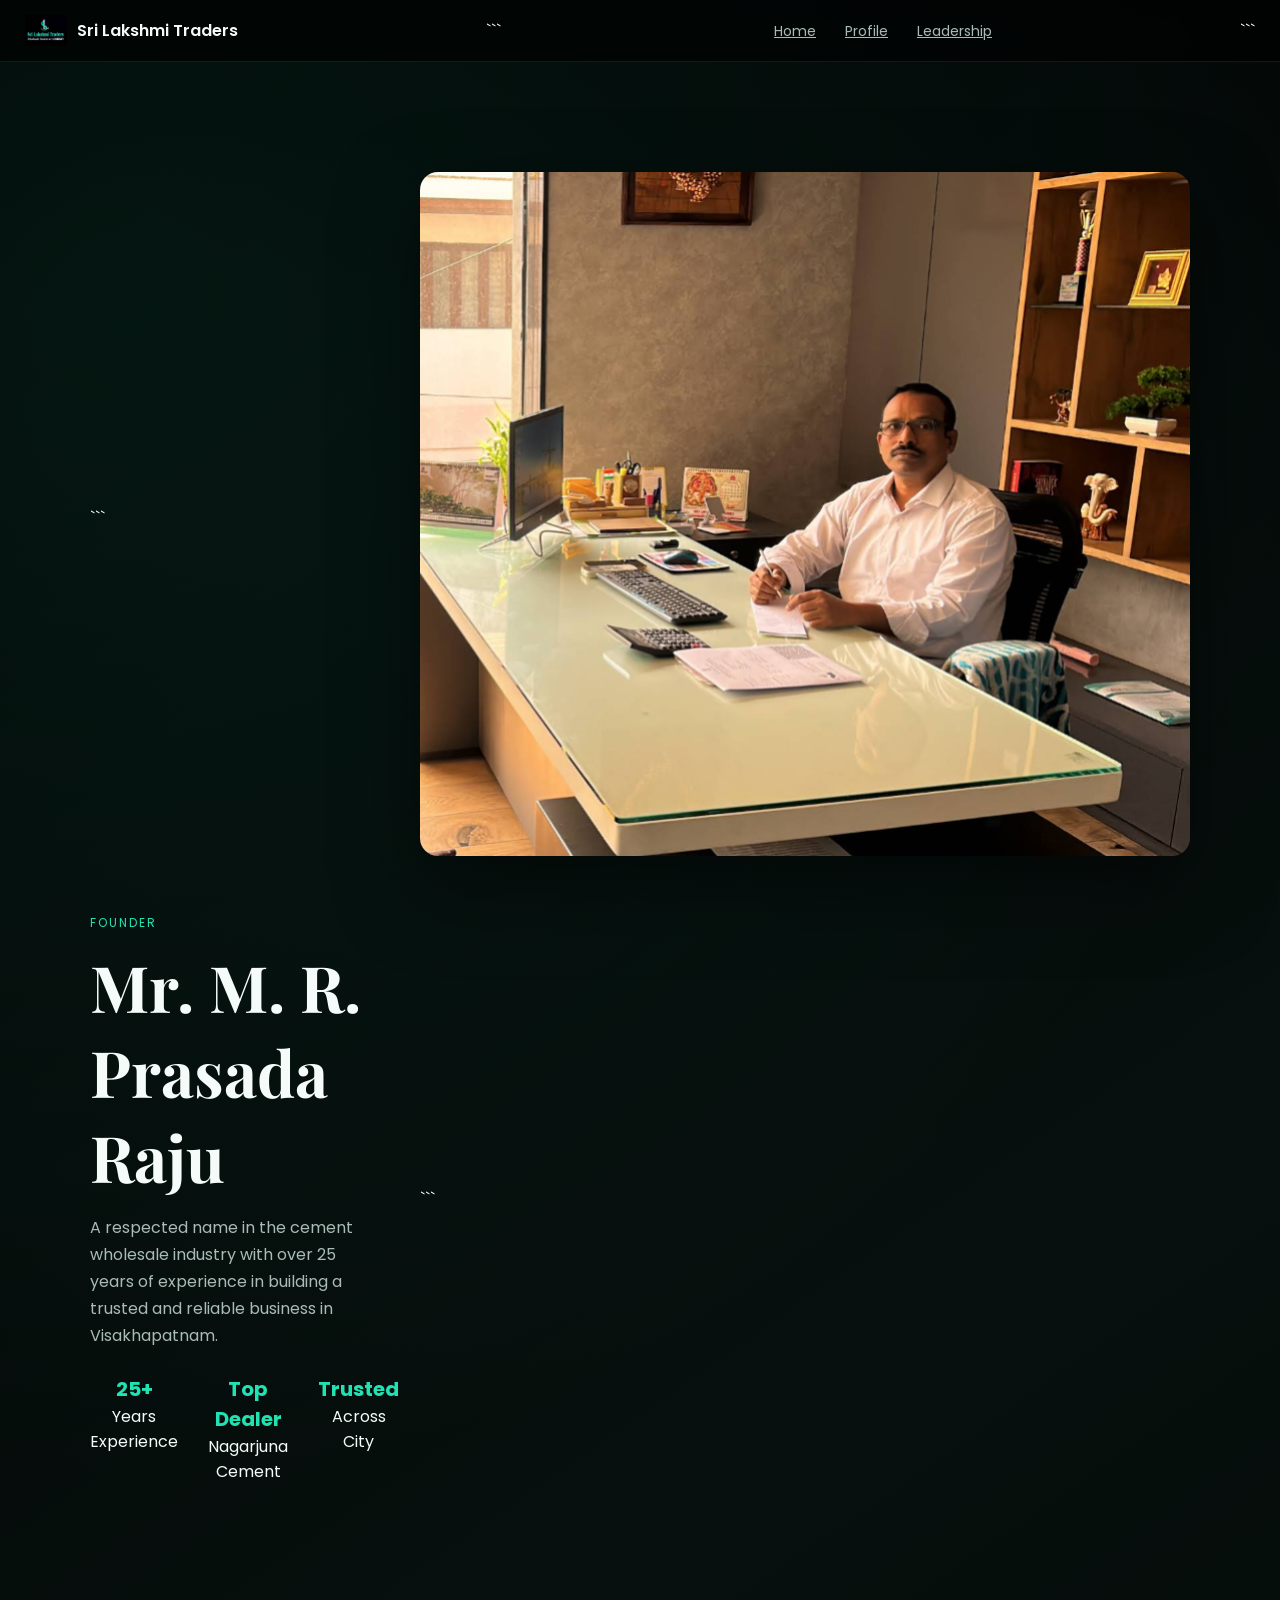
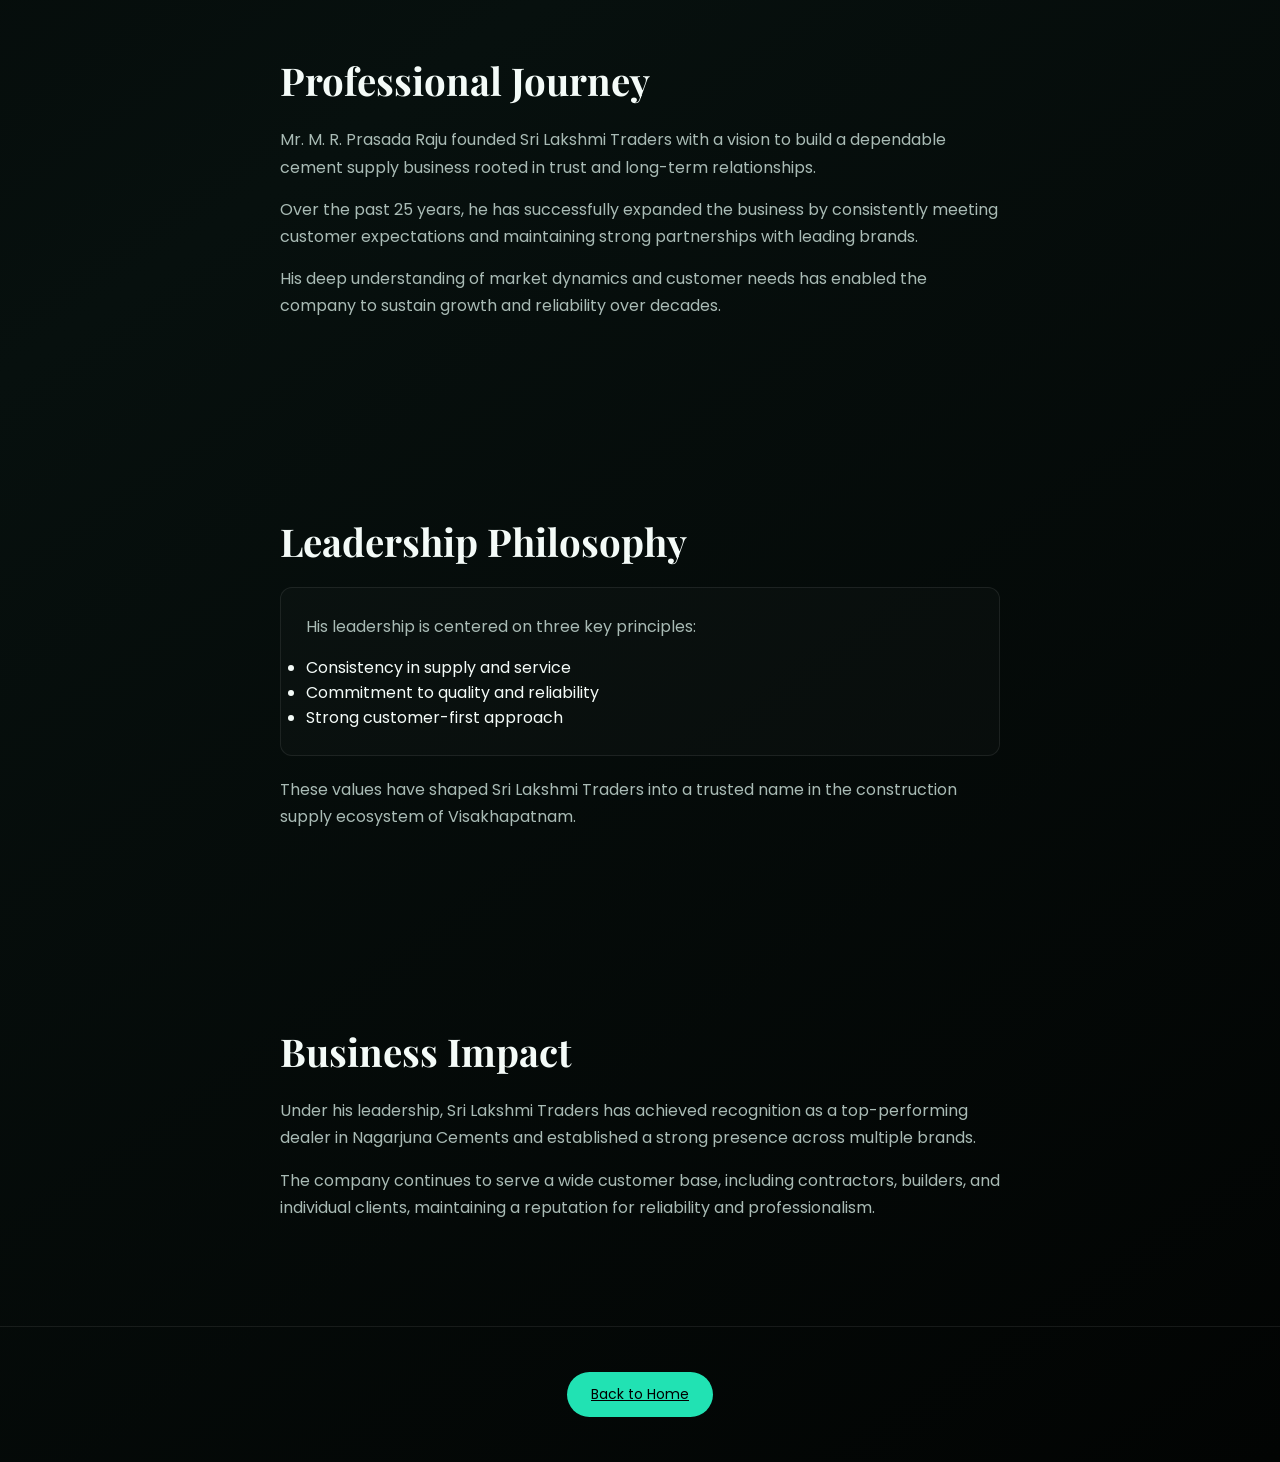
==== founder.html @ f526b052 "Final UI + Founder page" ====
<!DOCTYPE html>

<html lang="en">
<head>
<meta charset="UTF-8">
<meta name="viewport" content="width=device-width, initial-scale=1.0">
<title>Founder | Sri Lakshmi Traders</title>

<link rel="stylesheet" href="css/styles.css">
<link href="https://fonts.googleapis.com/css2?family=Playfair+Display:wght@600;700&family=Poppins:wght@300;400;500;600&display=swap" rel="stylesheet">
</head>

<body>

<header class="site-header">
  <nav class="navbar">
    <div class="brand">
      <img src="assets/logo.png">
      <span>Sri Lakshmi Traders</span>
    </div>

```
<div class="nav-links">
  <a href="index.html">Home</a>
  <a href="#profile">Profile</a>
  <a href="#leadership">Leadership</a>
</div>
```

  </nav>
</header>

<!-- HERO -->

<section class="founder-hero">
  <div class="container founder-grid">

```
<div class="founder-image-wrap">
  <img src="assets/founder.png">
</div>

<div>
  <p class="eyebrow">Founder</p>
  <h1>Mr. M. R. Prasada Raju</h1>

  <p class="desc">
    A respected name in the cement wholesale industry with over 25 years of
    experience in building a trusted and reliable business in Visakhapatnam.
  </p>

  <div class="highlight-row">
    <div><strong>25+</strong><span>Years Experience</span></div>
    <div><strong>Top Dealer</strong><span>Nagarjuna Cement</span></div>
    <div><strong>Trusted</strong><span>Across City</span></div>
  </div>
</div>
```

  </div>
</section>

<!-- PROFILE -->

<section id="profile" class="section">
<div class="container narrow">

<h2>Professional Journey</h2>

<p>
Mr. M. R. Prasada Raju founded Sri Lakshmi Traders with a vision to build a dependable
cement supply business rooted in trust and long-term relationships.
</p>

<p>
Over the past 25 years, he has successfully expanded the business by consistently
meeting customer expectations and maintaining strong partnerships with leading brands.
</p>

<p>
His deep understanding of market dynamics and customer needs has enabled the company
to sustain growth and reliability over decades.
</p>

</div>
</section>

<!-- LEADERSHIP -->

<section id="leadership" class="section">
<div class="container narrow">

<h2>Leadership Philosophy</h2>

<div class="card-block">
<p>
His leadership is centered on three key principles:
</p>

<ul>
<li>Consistency in supply and service</li>
<li>Commitment to quality and reliability</li>
<li>Strong customer-first approach</li>
</ul>
</div>

<p>
These values have shaped Sri Lakshmi Traders into a trusted name in the construction
supply ecosystem of Visakhapatnam.
</p>

</div>
</section>

<!-- IMPACT -->

<section class="section">
<div class="container narrow">

<h2>Business Impact</h2>

<p>
Under his leadership, Sri Lakshmi Traders has achieved recognition as a top-performing
dealer in Nagarjuna Cements and established a strong presence across multiple brands.
</p>

<p>
The company continues to serve a wide customer base, including contractors, builders,
and individual clients, maintaining a reputation for reliability and professionalism.
</p>

</div>
</section>

<footer>
<a href="index.html" class="btn primary">Back to Home</a>
</footer>

</body>
</html>
---- css/styles.css ----
:root {
--bg: #020403;
--text: #f4fbf8;
--muted: #a9bbb5;
--teal: #21e2b3;
--gold: #d8bc77;
--line: rgba(255,255,255,0.08);
--shadow: 0 30px 80px rgba(0,0,0,0.5);

--font-body: "Poppins", sans-serif;
--font-display: "Playfair Display", serif;
}

/* RESET */

* {
  margin: 0;
  padding: 0;
  box-sizing: border-box;
  }

html {
scroll-behavior: smooth;
}

body {
font-family: var(--font-body);
color: var(--text);
background:
radial-gradient(circle at 10% 10%, rgba(33,226,179,0.08), transparent 40%),
linear-gradient(145deg, #010202, #07100e, #020403);
}

/* CONTAINER */
.container {
width: min(1100px, 92%);
margin: auto;
}

.section {
padding: 90px 0;
}

/* TYPOGRAPHY */
h1, h2 {
font-family: var(--font-display);
}

h1 {
font-size: clamp(2.8rem, 5vw, 4rem);
margin-bottom: 15px;
}

h2 {
font-size: clamp(2rem, 3vw, 2.6rem);
margin-bottom: 20px;
}

p {
line-height: 1.7;
color: var(--muted);
margin-bottom: 15px;
}

.eyebrow {
font-size: 12px;
letter-spacing: 2px;
color: var(--teal);
text-transform: uppercase;
margin-bottom: 10px;
}

/* NAVBAR */
.site-header {
position: sticky;
top: 0;
background: rgba(0,0,0,0.6);
backdrop-filter: blur(8px);
border-bottom: 1px solid var(--line);
z-index: 100;
}

.navbar {
display: flex;
justify-content: space-between;
align-items: center;
padding: 15px 25px;
}

.brand {
display: flex;
align-items: center;
gap: 10px;
font-weight: 600;
}

.brand img {
width: 42px;
}

.nav-links a {
margin-left: 25px;
color: var(--muted);
font-size: 14px;
transition: 0.3s;
}

.nav-links a:hover {
color: var(--teal);
}

/* HERO */
.hero {
text-align: center;
padding: 130px 20px 100px;
}

.tagline {
color: var(--gold);
margin-bottom: 10px;
}

.desc {
max-width: 650px;
margin: auto;
}

.hero-buttons {
margin-top: 25px;
}

/* BUTTONS */
.btn {
display: inline-block;
padding: 12px 24px;
border-radius: 30px;
font-size: 14px;
transition: 0.3s;
margin: 5px;
}

.btn.primary {
background: var(--teal);
color: #000;
}

.btn.primary:hover {
transform: translateY(-2px);
}

.btn.outline {
border: 1px solid var(--line);
}

/* SERVICES */
.grid {
display: grid;
grid-template-columns: repeat(5, 1fr);
gap: 20px;
margin-top: 30px;
}

.card {
padding: 22px;
border-radius: 12px;
border: 1px solid var(--line);
background: rgba(255,255,255,0.02);
text-align: center;
transition: 0.3s;
}

.card:hover {
transform: translateY(-5px);
box-shadow: var(--shadow);
}

/* BRANDS */
.brand-list {
margin-top: 20px;
line-height: 1.9;
}

/* FOUNDER PAGE */
.founder-hero {
padding: 110px 20px 80px;
}

.founder-grid {
display: grid;
grid-template-columns: 280px 1fr;
gap: 50px;
align-items: center;
}

.founder-image-wrap img {
width: 100%;
border-radius: 18px;
box-shadow: var(--shadow);
}

.highlight-row {
display: flex;
gap: 30px;
margin-top: 25px;
}

.highlight-row div {
text-align: center;
}

.highlight-row strong {
display: block;
font-size: 20px;
color: var(--teal);
}

.narrow {
max-width: 720px;
}

.card-block {
border: 1px solid var(--line);
padding: 25px;
border-radius: 12px;
margin: 20px 0;
background: rgba(255,255,255,0.02);
}

/* FOOTER */
footer {
text-align: center;
padding: 40px 20px;
border-top: 1px solid var(--line);
color: var(--muted);
}

/* RESPONSIVE */
@media (max-width: 900px) {
.grid {
grid-template-columns: repeat(2, 1fr);
}

.founder-grid {
grid-template-columns: 1fr;
text-align: center;
}

.highlight-row {
justify-content: center;
flex-wrap: wrap;
}
}

@media (max-width: 600px) {
.grid {
grid-template-columns: 1fr;
}
}
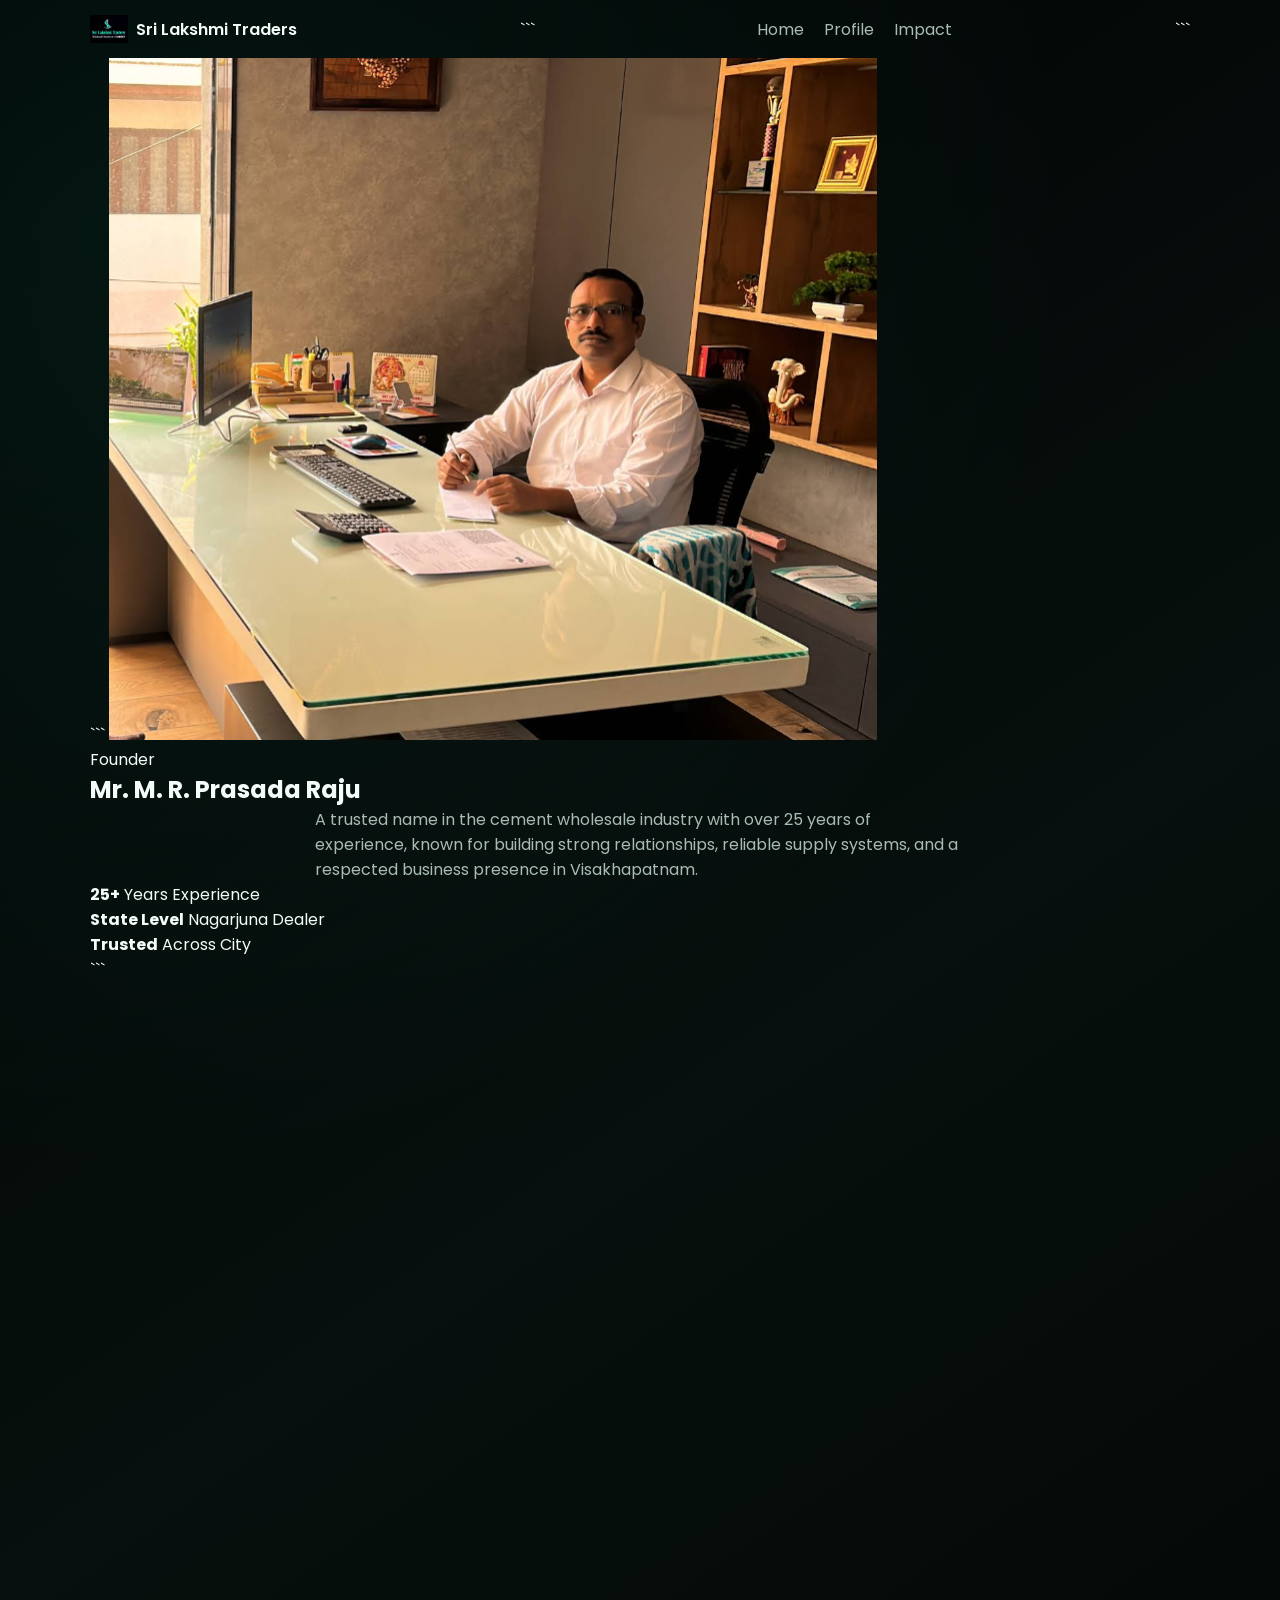
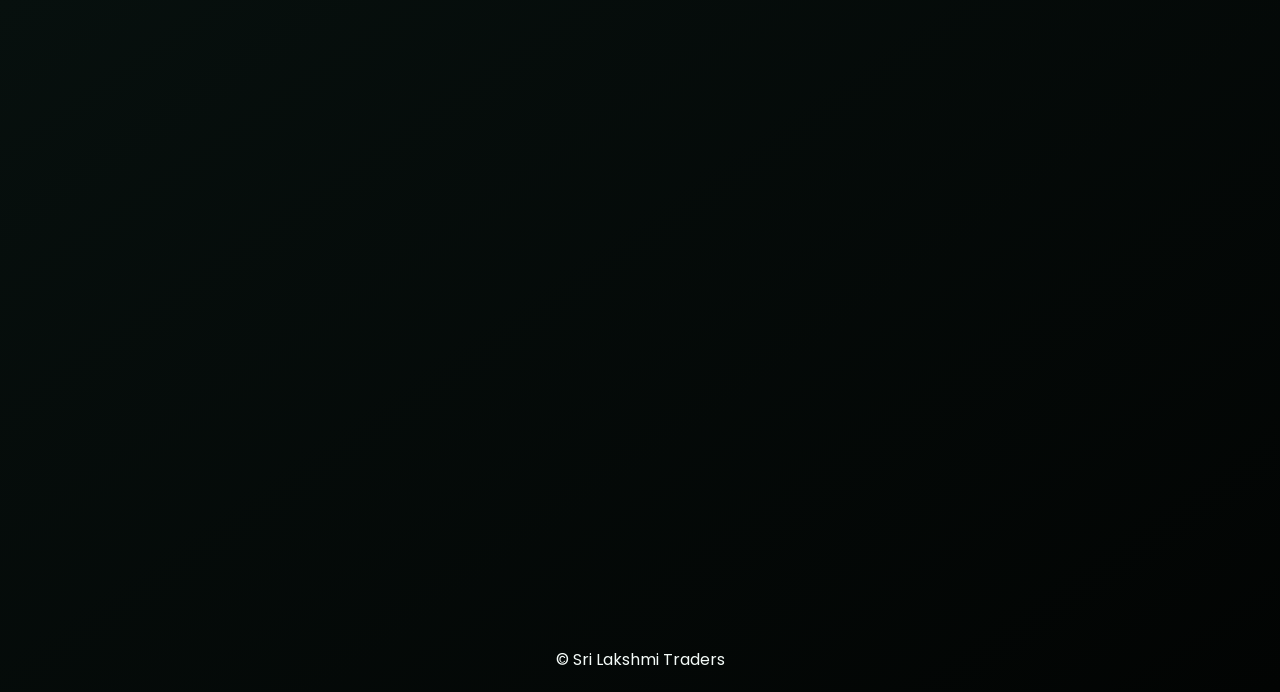
==== commit 6b1d9e3c: "Final deploy version with mobile menu" ====
--- a/founder.html
+++ b/founder.html
@@ -13,7 +13,7 @@
 <body>
 
 <header class="site-header">
-  <nav class="navbar">
+  <nav class="navbar container">
     <div class="brand">
       <img src="assets/logo.png">
       <span>Sri Lakshmi Traders</span>
@@ -23,7 +23,7 @@
 <div class="nav-links">
   <a href="index.html">Home</a>
   <a href="#profile">Profile</a>
-  <a href="#leadership">Leadership</a>
+  <a href="#impact">Impact</a>
 </div>
 ```
 
@@ -33,26 +33,33 @@
 <!-- HERO -->
 
 <section class="founder-hero">
-  <div class="container founder-grid">
+  <div class="container founder-center">
 
 ```
-<div class="founder-image-wrap">
-  <img src="assets/founder.png">
-</div>
+<img src="assets/founder.png" class="founder-img">
 
-<div>
-  <p class="eyebrow">Founder</p>
-  <h1>Mr. M. R. Prasada Raju</h1>
+<p class="eyebrow">Founder</p>
+<h1>Mr. M. R. Prasada Raju</h1>
 
-  <p class="desc">
-    A respected name in the cement wholesale industry with over 25 years of
-    experience in building a trusted and reliable business in Visakhapatnam.
-  </p>
+<p class="desc">
+  A trusted name in the cement wholesale industry with over 25 years of experience,
+  known for building strong relationships, reliable supply systems, and a respected business presence in Visakhapatnam.
+</p>
 
-  <div class="highlight-row">
-    <div><strong>25+</strong><span>Years Experience</span></div>
-    <div><strong>Top Dealer</strong><span>Nagarjuna Cement</span></div>
-    <div><strong>Trusted</strong><span>Across City</span></div>
+<div class="highlight-row">
+  <div>
+    <strong>25+</strong>
+    <span>Years Experience</span>
+  </div>
+
+  <div>
+    <strong>State Level</strong>
+    <span>Nagarjuna Dealer</span>
+  </div>
+
+  <div>
+    <strong>Trusted</strong>
+    <span>Across City</span>
   </div>
 </div>
 ```
@@ -63,77 +70,96 @@
 <!-- PROFILE -->
 
 <section id="profile" class="section">
-<div class="container narrow">
+  <div class="container narrow">
 
+```
 <h2>Professional Journey</h2>
 
 <p>
-Mr. M. R. Prasada Raju founded Sri Lakshmi Traders with a vision to build a dependable
-cement supply business rooted in trust and long-term relationships.
+  Mr. M. R. Prasada Raju founded Sri Lakshmi Traders with a clear vision — to build a dependable and
+  trustworthy cement supply business that prioritizes long-term relationships over short-term gains.
 </p>
 
 <p>
-Over the past 25 years, he has successfully expanded the business by consistently
-meeting customer expectations and maintaining strong partnerships with leading brands.
+  Over the past two decades, he has successfully grown the company by maintaining consistency in supply,
+  ensuring customer satisfaction, and adapting to changing market demands.
 </p>
 
 <p>
-His deep understanding of market dynamics and customer needs has enabled the company
-to sustain growth and reliability over decades.
+  His deep understanding of the cement market and commitment to ethical business practices have been key
+  to the company’s sustained growth and reputation.
 </p>
+```
 
-</div>
+  </div>
 </section>
 
 <!-- LEADERSHIP -->
 
-<section id="leadership" class="section">
-<div class="container narrow">
+<section class="section">
+  <div class="container narrow">
 
-<h2>Leadership Philosophy</h2>
+```
+<h2>Leadership Approach</h2>
 
 <div class="card-block">
-<p>
-His leadership is centered on three key principles:
-</p>
-
-<ul>
-<li>Consistency in supply and service</li>
-<li>Commitment to quality and reliability</li>
-<li>Strong customer-first approach</li>
-</ul>
+  <ul>
+    <li>Consistency in supply and service</li>
+    <li>Focus on long-term customer relationships</li>
+    <li>Commitment to quality and timely delivery</li>
+    <li>Strong partnerships with leading brands</li>
+  </ul>
 </div>
 
 <p>
-These values have shaped Sri Lakshmi Traders into a trusted name in the construction
-supply ecosystem of Visakhapatnam.
+  These principles have shaped Sri Lakshmi Traders into a reliable and respected supplier in the
+  construction ecosystem of Visakhapatnam.
 </p>
+```
 
-</div>
+  </div>
 </section>
 
 <!-- IMPACT -->
 
-<section class="section">
-<div class="container narrow">
+<section id="impact" class="section">
+  <div class="container narrow">
 
+```
 <h2>Business Impact</h2>
 
 <p>
-Under his leadership, Sri Lakshmi Traders has achieved recognition as a top-performing
-dealer in Nagarjuna Cements and established a strong presence across multiple brands.
+  Under his leadership, Sri Lakshmi Traders has achieved recognition as a top-performing dealer in
+  Nagarjuna Cements at the state level and has built a strong presence across multiple cement brands.
 </p>
 
 <p>
-The company continues to serve a wide customer base, including contractors, builders,
-and individual clients, maintaining a reputation for reliability and professionalism.
+  The company continues to serve a wide customer base including contractors, builders, and individual
+  customers, maintaining a reputation for reliability, consistency, and professionalism.
+</p>
+```
+
+  </div>
+</section>
+
+<!-- CTA -->
+
+<section class="section center">
+  <div class="container">
+
+```
+<p class="enquiry">
+  For any purchase enquiries, kindly contact us — we ensure prompt response and competitive pricing.
 </p>
 
-</div>
+<a href="index.html" class="btn primary">Back to Home</a>
+```
+
+  </div>
 </section>
 
 <footer>
-<a href="index.html" class="btn primary">Back to Home</a>
+© Sri Lakshmi Traders
 </footer>
 
 </body>
--- a/css/styles.css
+++ b/css/styles.css
@@ -1,258 +1,351 @@
 :root {
---bg: #020403;
---text: #f4fbf8;
---muted: #a9bbb5;
---teal: #21e2b3;
---gold: #d8bc77;
---line: rgba(255,255,255,0.08);
---shadow: 0 30px 80px rgba(0,0,0,0.5);
-
---font-body: "Poppins", sans-serif;
---font-display: "Playfair Display", serif;
+--bg:#020403;
+--text:#f4fbf8;
+--muted:#a9bbb5;
+--teal:#21e2b3;
+--gold:#d8bc77;
+--line:rgba(255,255,255,0.08);
 }
 
 /* RESET */
-
-* {
-  margin: 0;
-  padding: 0;
-  box-sizing: border-box;
-  }
-
-html {
-scroll-behavior: smooth;
-}
-
-body {
-font-family: var(--font-body);
-color: var(--text);
+*{
+margin:0;
+padding:0;
+box-sizing:border-box;
+}
+
+body{
+font-family:Poppins, sans-serif;
 background:
 radial-gradient(circle at 10% 10%, rgba(33,226,179,0.08), transparent 40%),
-linear-gradient(145deg, #010202, #07100e, #020403);
+linear-gradient(145deg,#010202,#07100e,#020403);
+color:var(--text);
 }
 
 /* CONTAINER */
-.container {
-width: min(1100px, 92%);
-margin: auto;
-}
-
-.section {
-padding: 90px 0;
-}
-
-/* TYPOGRAPHY */
-h1, h2 {
-font-family: var(--font-display);
-}
-
-h1 {
-font-size: clamp(2.8rem, 5vw, 4rem);
-margin-bottom: 15px;
-}
-
-h2 {
-font-size: clamp(2rem, 3vw, 2.6rem);
-margin-bottom: 20px;
-}
-
-p {
-line-height: 1.7;
-color: var(--muted);
-margin-bottom: 15px;
-}
-
-.eyebrow {
-font-size: 12px;
-letter-spacing: 2px;
-color: var(--teal);
-text-transform: uppercase;
-margin-bottom: 10px;
+.container{
+width:90%;
+max-width:1100px;
+margin:auto;
 }
 
 /* NAVBAR */
-.site-header {
-position: sticky;
-top: 0;
-background: rgba(0,0,0,0.6);
-backdrop-filter: blur(8px);
-border-bottom: 1px solid var(--line);
-z-index: 100;
-}
-
-.navbar {
-display: flex;
-justify-content: space-between;
-align-items: center;
-padding: 15px 25px;
-}
-
-.brand {
-display: flex;
-align-items: center;
-gap: 10px;
-font-weight: 600;
-}
-
-.brand img {
-width: 42px;
-}
-
-.nav-links a {
-margin-left: 25px;
-color: var(--muted);
-font-size: 14px;
-transition: 0.3s;
-}
-
-.nav-links a:hover {
-color: var(--teal);
+.navbar{
+display:flex;
+justify-content:space-between;
+align-items:center;
+padding:15px 0;
+position:relative;
+}
+
+.brand{
+display:flex;
+align-items:center;
+gap:8px;
+font-weight:600;
+}
+
+.brand img{
+width:38px;
+}
+
+/* MOBILE MENU BUTTON */
+.menu-toggle{
+font-size:24px;
+cursor:pointer;
+display:block;
+}
+
+/* NAV LINKS (MOBILE DEFAULT) */
+.nav-links{
+position:absolute;
+top:60px;
+right:0;
+width:100%;
+background:#000;
+display:none;
+flex-direction:column;
+text-align:center;
+border-top:1px solid var(--line);
+}
+
+.nav-links a{
+padding:15px;
+display:block;
+border-bottom:1px solid var(--line);
+color:var(--muted);
+text-decoration:none;
+}
+
+/* ACTIVE MENU */
+.nav-links.active{
+display:flex;
 }
 
 /* HERO */
-.hero {
-text-align: center;
-padding: 130px 20px 100px;
-}
-
-.tagline {
-color: var(--gold);
-margin-bottom: 10px;
-}
-
-.desc {
-max-width: 650px;
-margin: auto;
-}
-
-.hero-buttons {
-margin-top: 25px;
+.hero{
+text-align:center;
+padding:90px 10px;
+}
+
+.hero h1{
+font-size:30px;
+}
+
+.tagline{
+color:var(--gold);
+margin:10px 0;
+}
+
+.desc{
+color:var(--muted);
+max-width:650px;
+margin:auto;
+}
+
+.hero-buttons{
+margin-top:20px;
+display:flex;
+flex-direction:column;
+gap:10px;
 }
 
 /* BUTTONS */
-.btn {
-display: inline-block;
-padding: 12px 24px;
-border-radius: 30px;
-font-size: 14px;
-transition: 0.3s;
-margin: 5px;
-}
-
-.btn.primary {
-background: var(--teal);
-color: #000;
-}
-
-.btn.primary:hover {
-transform: translateY(-2px);
-}
-
-.btn.outline {
-border: 1px solid var(--line);
-}
-
-/* SERVICES */
-.grid {
-display: grid;
-grid-template-columns: repeat(5, 1fr);
-gap: 20px;
-margin-top: 30px;
-}
-
-.card {
-padding: 22px;
-border-radius: 12px;
-border: 1px solid var(--line);
-background: rgba(255,255,255,0.02);
-text-align: center;
-transition: 0.3s;
-}
-
-.card:hover {
-transform: translateY(-5px);
-box-shadow: var(--shadow);
+.btn{
+padding:12px 20px;
+border-radius:30px;
+text-align:center;
+transition:all 0.25s ease;
+}
+
+.primary{
+background:var(--teal);
+color:#000;
+}
+
+.primary:hover{
+transform:translateY(-2px);
+box-shadow:0 10px 25px rgba(33,226,179,0.3);
+}
+
+.secondary{
+border:1px solid var(--line);
+}
+
+.secondary:hover{
+background:rgba(255,255,255,0.05);
+}
+
+/* SECTION */
+.section{
+padding:60px 0;
+opacity:0;
+transform:translateY(30px);
+transition:0.6s ease;
+}
+
+.show{
+opacity:1;
+transform:translateY(0);
+}
+
+h2{
+font-size:24px;
+margin-bottom:15px;
+}
+
+.section-desc{
+color:var(--muted);
+margin-bottom:15px;
+}
+
+/* GRID */
+.grid{
+display:grid;
+grid-template-columns:1fr;
+gap:12px;
+}
+
+.card{
+padding:15px;
+border:1px solid var(--line);
+border-radius:10px;
+text-align:center;
+transition:0.3s;
+}
+
+.card:hover{
+transform:translateY(-4px);
+box-shadow:0 10px 25px rgba(0,0,0,0.3);
 }
 
 /* BRANDS */
-.brand-list {
-margin-top: 20px;
-line-height: 1.9;
-}
-
-/* FOUNDER PAGE */
-.founder-hero {
-padding: 110px 20px 80px;
-}
-
-.founder-grid {
-display: grid;
-grid-template-columns: 280px 1fr;
-gap: 50px;
-align-items: center;
-}
-
-.founder-image-wrap img {
-width: 100%;
-border-radius: 18px;
-box-shadow: var(--shadow);
-}
-
-.highlight-row {
-display: flex;
-gap: 30px;
-margin-top: 25px;
-}
-
-.highlight-row div {
-text-align: center;
-}
-
-.highlight-row strong {
-display: block;
-font-size: 20px;
-color: var(--teal);
-}
-
-.narrow {
-max-width: 720px;
-}
-
-.card-block {
-border: 1px solid var(--line);
-padding: 25px;
-border-radius: 12px;
-margin: 20px 0;
-background: rgba(255,255,255,0.02);
+.sub-heading{
+margin-top:25px;
+margin-bottom:10px;
+color:var(--gold);
+}
+
+.brand-grid{
+display:grid;
+grid-template-columns:1fr 1fr;
+gap:12px;
+}
+
+.brand-grid img{
+width:100%;
+height:55px;
+object-fit:contain;
+background:#fff;
+padding:8px;
+border-radius:8px;
+transition:0.3s;
+}
+
+.brand-grid img:hover{
+transform:translateY(-3px);
+box-shadow:0 10px 20px rgba(0,0,0,0.3);
+}
+
+/* TESTIMONIALS */
+.testimonial-grid{
+display:grid;
+grid-template-columns:1fr;
+gap:15px;
+margin-top:20px;
+}
+
+.testimonial-card{
+border:1px solid var(--line);
+padding:20px;
+border-radius:10px;
+background:rgba(255,255,255,0.02);
+transition:0.3s;
+}
+
+.testimonial-card:hover{
+transform:translateY(-4px);
+box-shadow:0 10px 25px rgba(0,0,0,0.3);
+}
+
+.testimonial-card span{
+display:block;
+margin-top:10px;
+font-size:12px;
+color:var(--muted);
+}
+
+/* CONTACT */
+.center{
+text-align:center;
+}
+
+.enquiry{
+margin-top:15px;
+color:var(--muted);
+}
+
+/* WHATSAPP FLOAT */
+.whatsapp-float{
+position:fixed;
+bottom:90px;
+right:20px;
+background:#25D366;
+color:white;
+font-size:22px;
+padding:14px;
+border-radius:50%;
+box-shadow:0 10px 25px rgba(0,0,0,0.4);
+z-index:1000;
+}
+
+/* STICKY BAR */
+.sticky-bar{
+position:fixed;
+bottom:0;
+width:100%;
+display:flex;
+background:rgba(0,0,0,0.9);
+border-top:1px solid var(--line);
+backdrop-filter:blur(6px);
+}
+
+.sticky-bar a{
+flex:1;
+text-align:center;
+padding:12px;
+font-size:14px;
+color:white;
+text-decoration:none;
 }
 
 /* FOOTER */
-footer {
-text-align: center;
-padding: 40px 20px;
-border-top: 1px solid var(--line);
-color: var(--muted);
-}
-
-/* RESPONSIVE */
-@media (max-width: 900px) {
-.grid {
-grid-template-columns: repeat(2, 1fr);
-}
-
-.founder-grid {
-grid-template-columns: 1fr;
-text-align: center;
-}
-
-.highlight-row {
-justify-content: center;
-flex-wrap: wrap;
-}
-}
-
-@media (max-width: 600px) {
-.grid {
-grid-template-columns: 1fr;
-}
-}
+footer{
+text-align:center;
+padding:20px;
+}
+
+/* TABLET */
+@media(min-width:768px){
+
+.menu-toggle{
+display:none;
+}
+
+.nav-links{
+position:static;
+display:flex !important;
+flex-direction:row;
+background:none;
+width:auto;
+border:none;
+gap:20px;
+}
+
+.nav-links a{
+border:none;
+padding:0;
+}
+
+.hero h1{
+font-size:42px;
+}
+
+.hero-buttons{
+flex-direction:row;
+justify-content:center;
+}
+
+.grid{
+grid-template-columns:repeat(3,1fr);
+}
+
+.brand-grid{
+grid-template-columns:repeat(4,1fr);
+}
+
+.testimonial-grid{
+grid-template-columns:repeat(3,1fr);
+}
+
+.sticky-bar{
+display:none;
+}
+}
+
+/* DESKTOP */
+@media(min-width:1024px){
+
+.hero{
+padding:120px 0;
+}
+
+.hero h1{
+font-size:52px;
+}
+
+.desc{
+font-size:16px;
+}
+
+}
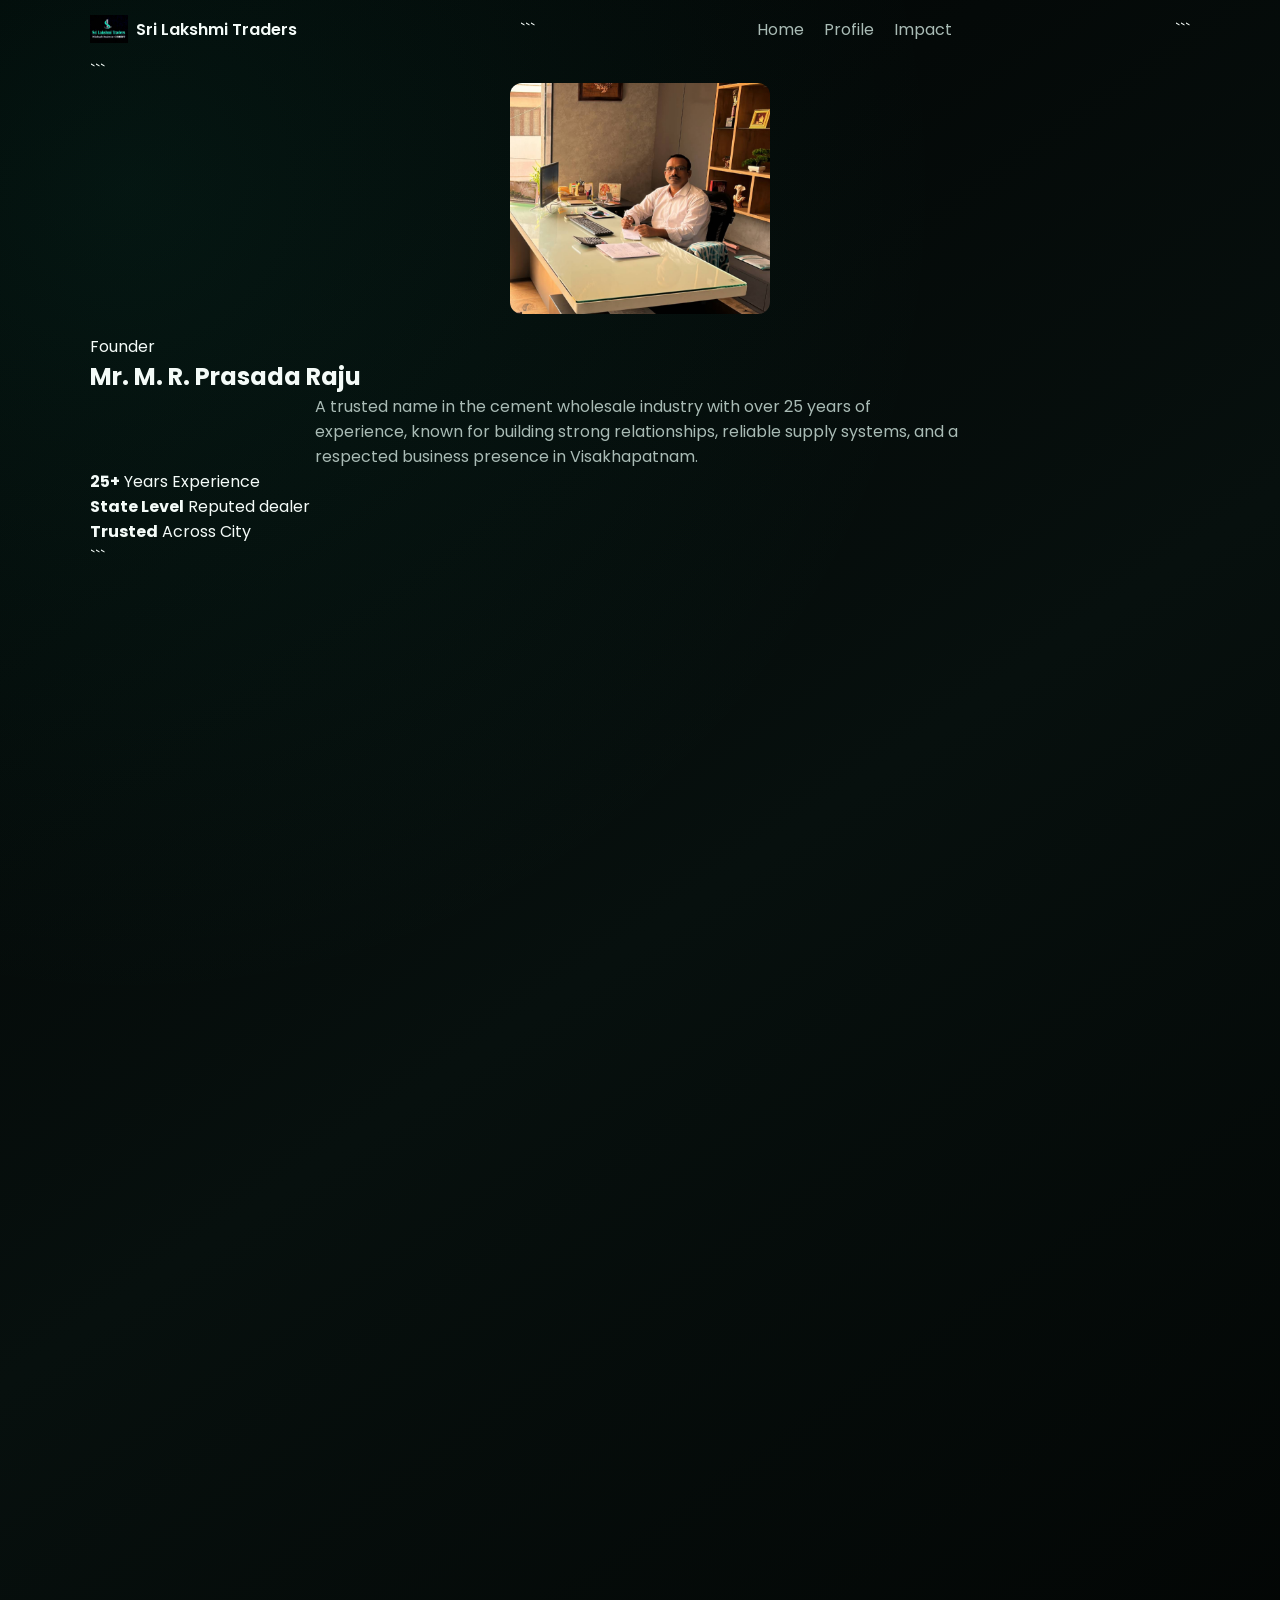
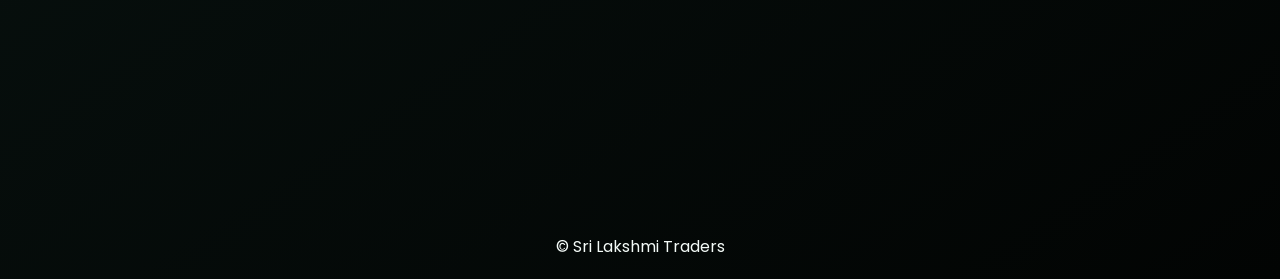
==== commit acc9f7dc: "Final UI polished version" ====
--- a/founder.html
+++ b/founder.html
@@ -54,7 +54,7 @@
 
   <div>
     <strong>State Level</strong>
-    <span>Nagarjuna Dealer</span>
+    <spa>Reputed dealer</span>
   </div>
 
   <div>
--- a/css/styles.css
+++ b/css/styles.css
@@ -49,14 +49,13 @@
 width:38px;
 }
 
-/* MOBILE MENU BUTTON */
+/* MOBILE MENU */
 .menu-toggle{
 font-size:24px;
 cursor:pointer;
 display:block;
 }
 
-/* NAV LINKS (MOBILE DEFAULT) */
 .nav-links{
 position:absolute;
 top:60px;
@@ -77,7 +76,6 @@
 text-decoration:none;
 }
 
-/* ACTIVE MENU */
 .nav-links.active{
 display:flex;
 }
@@ -110,12 +108,13 @@
 gap:10px;
 }
 
-/* BUTTONS */
+/* BUTTON */
 .btn{
 padding:12px 20px;
 border-radius:30px;
 text-align:center;
 transition:all 0.25s ease;
+margin-top:15px;
 }
 
 .primary{
@@ -179,32 +178,28 @@
 box-shadow:0 10px 25px rgba(0,0,0,0.3);
 }
 
-/* BRANDS */
-.sub-heading{
-margin-top:25px;
-margin-bottom:10px;
-color:var(--gold);
-}
-
+/* BRAND BUBBLE UI */
 .brand-grid{
 display:grid;
-grid-template-columns:1fr 1fr;
+grid-template-columns:repeat(2,1fr);
 gap:12px;
-}
-
-.brand-grid img{
-width:100%;
-height:55px;
-object-fit:contain;
-background:#fff;
-padding:8px;
-border-radius:8px;
+margin-top:20px;
+}
+
+.brand-card{
+padding:14px;
+border-radius:30px;
+text-align:center;
+font-weight:500;
+background:rgba(255,255,255,0.03);
+border:1px solid var(--line);
 transition:0.3s;
 }
 
-.brand-grid img:hover{
-transform:translateY(-3px);
-box-shadow:0 10px 20px rgba(0,0,0,0.3);
+.brand-card:hover{
+background:var(--teal);
+color:#000;
+transform:translateY(-2px);
 }
 
 /* TESTIMONIALS */
@@ -233,6 +228,15 @@
 margin-top:10px;
 font-size:12px;
 color:var(--muted);
+}
+
+/* FOUNDER IMAGE FIX */
+.founder-img{
+width:100%;
+max-width:260px;
+margin:0 auto 20px;
+display:block;
+border-radius:12px;
 }
 
 /* CONTACT */
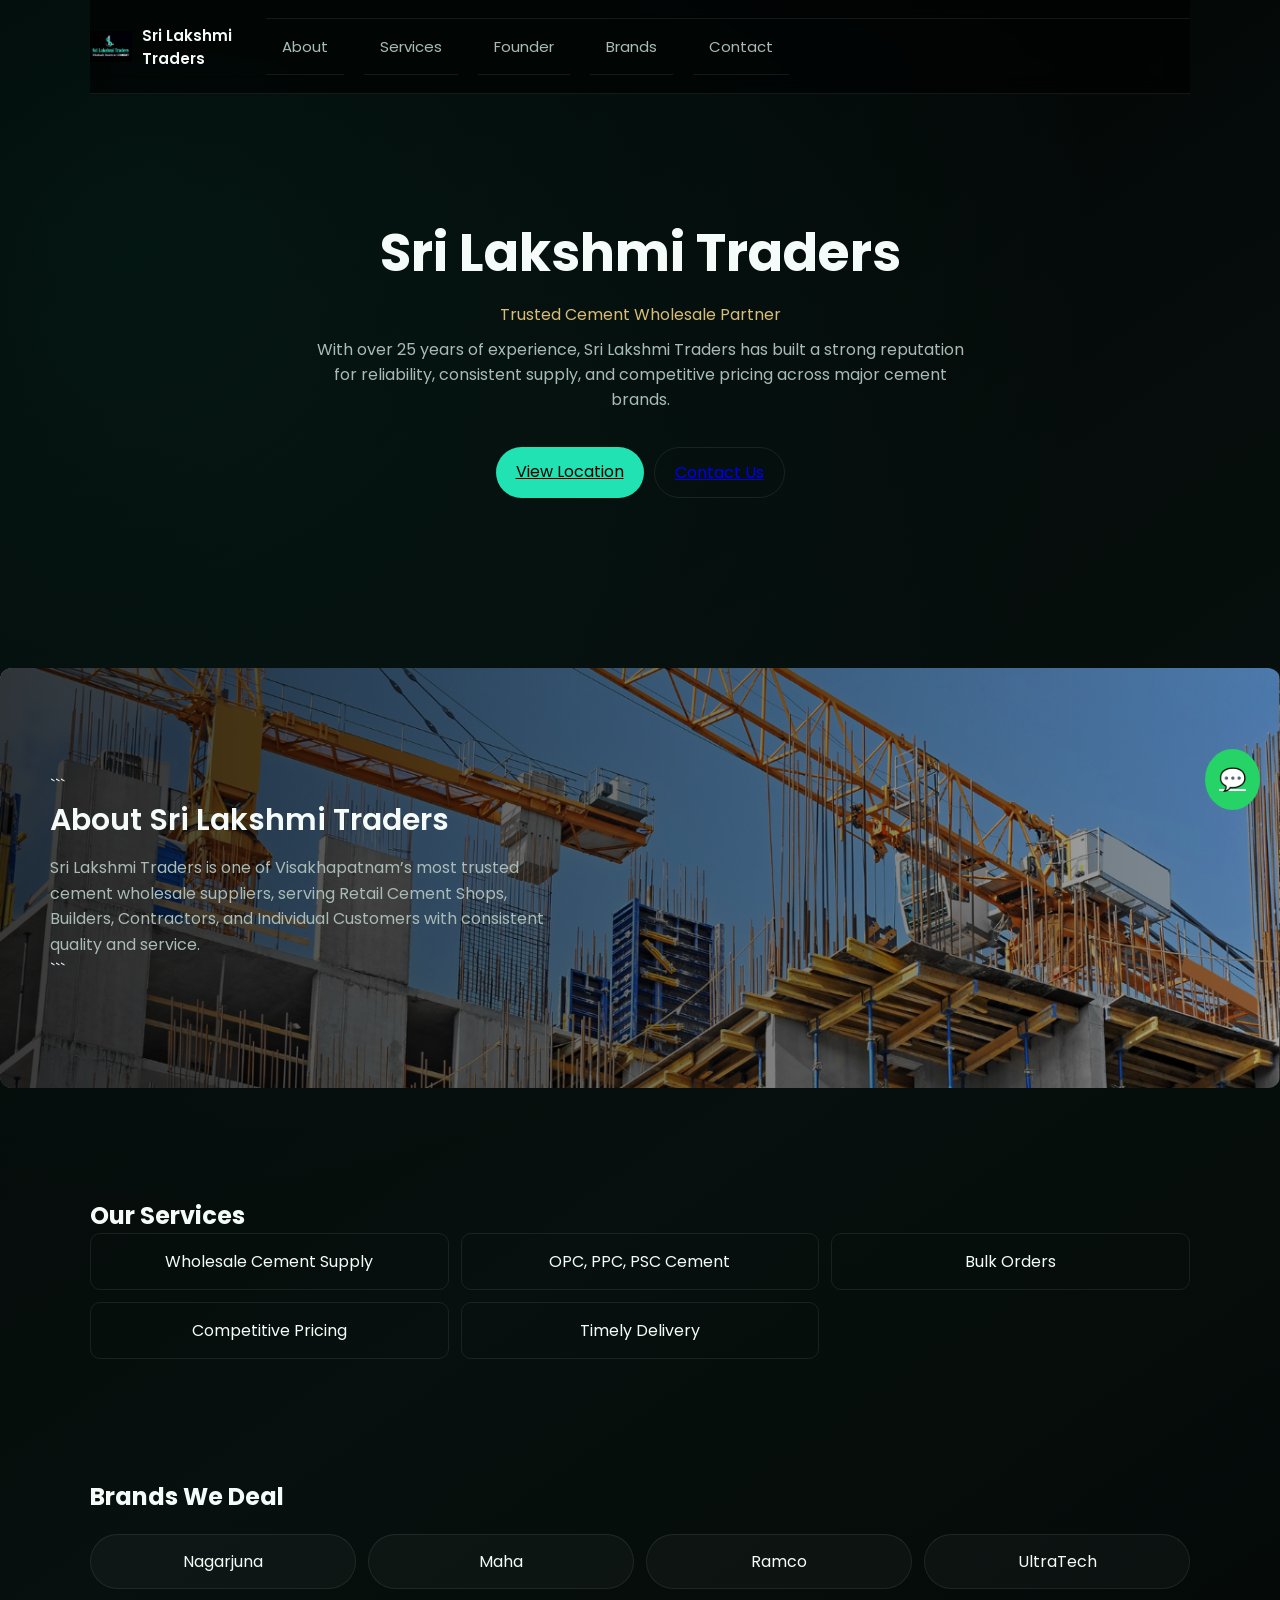
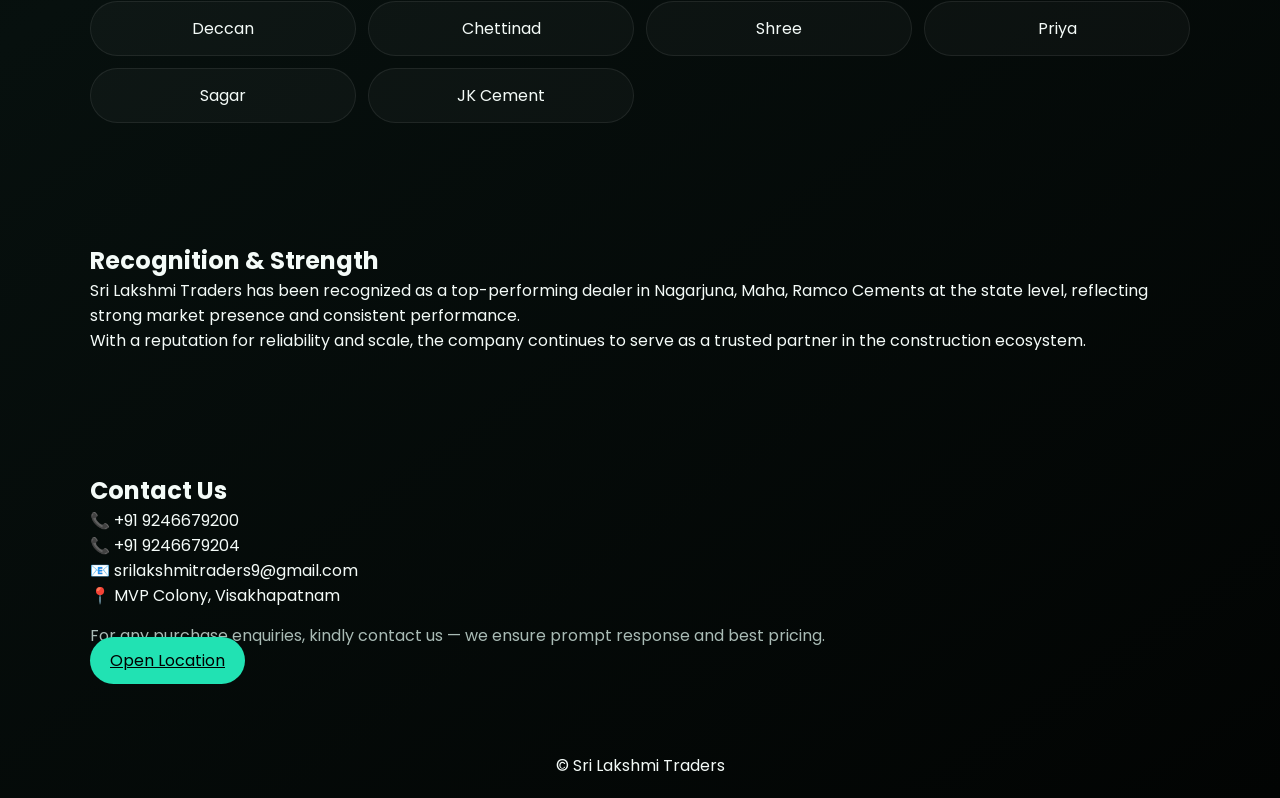
==== commit 07243c16: "Final brightness + UI tuning" ====
--- a/founder.html
+++ b/founder.html
@@ -2,165 +2,193 @@
 
 <html lang="en">
 <head>
-<meta charset="UTF-8">
-<meta name="viewport" content="width=device-width, initial-scale=1.0">
-<title>Founder | Sri Lakshmi Traders</title>
+<meta charset="UTF-8" />
+<meta name="viewport" content="width=device-width, initial-scale=1.0"/>
+<title>Sri Lakshmi Traders | Cement Wholesale Supplier</title>
 
-<link rel="stylesheet" href="css/styles.css">
-<link href="https://fonts.googleapis.com/css2?family=Playfair+Display:wght@600;700&family=Poppins:wght@300;400;500;600&display=swap" rel="stylesheet">
+<meta name="description" content="Sri Lakshmi Traders is a trusted cement wholesale supplier with 25+ years of experience." />
+
+<link rel="icon" href="assets/logo.png"/>
+<link rel="stylesheet" href="css/styles.css"/>
+<link href="https://fonts.googleapis.com/css2?family=Playfair+Display:wght@600;700&family=Poppins:wght@300;400;500;600&display=swap" rel="stylesheet"/>
 </head>
 
 <body>
 
 <header class="site-header">
   <nav class="navbar container">
-    <div class="brand">
-      <img src="assets/logo.png">
-      <span>Sri Lakshmi Traders</span>
-    </div>
 
-```
-<div class="nav-links">
-  <a href="index.html">Home</a>
-  <a href="#profile">Profile</a>
-  <a href="#impact">Impact</a>
+<div class="brand">
+  <img src="assets/logo.png" alt="Logo">
+  <span>Sri Lakshmi Traders</span>
 </div>
-```
+
+<div class="menu-toggle" id="menuToggle">☰</div>
+
+<div class="nav-links" id="navLinks">
+  <a href="#about">About</a>
+  <a href="#services">Services</a>
+  <a href="founder.html">Founder</a>
+  <a href="#brands">Brands</a>
+  <a href="#contact">Contact</a>
+</div>
 
   </nav>
 </header>
 
 <!-- HERO -->
 
-<section class="founder-hero">
-  <div class="container founder-center">
+<section class="hero">
+<div class="container hero-center">
+
+<h1>Sri Lakshmi Traders</h1>
+<p class="tagline">Trusted Cement Wholesale Partner</p>
+
+<p class="desc">
+With over 25 years of experience, Sri Lakshmi Traders has built a strong reputation
+for reliability, consistent supply, and competitive pricing across major cement brands.
+</p>
+
+<div class="hero-buttons">
+<a class="btn primary" href="https://maps.app.goo.gl/z89gEEzpDmvaVqsG7" target="_blank">View Location</a>
+<a class="btn secondary" href="#contact">Contact Us</a>
+</div>
+
+</div>
+</section>
+
+<!-- ✅ MAIN ABOUT SECTION (WITH IMAGE) -->
+
+<section id="about" class="construction-showcase">
+
+  <img src="assets/construction.png" alt="Construction Site">
+
+  <div class="overlay"></div>
+
+  <div class="construction-content">
 
 ```
-<img src="assets/founder.png" class="founder-img">
-
-<p class="eyebrow">Founder</p>
-<h1>Mr. M. R. Prasada Raju</h1>
-
-<p class="desc">
-  A trusted name in the cement wholesale industry with over 25 years of experience,
-  known for building strong relationships, reliable supply systems, and a respected business presence in Visakhapatnam.
-</p>
-
-<div class="highlight-row">
-  <div>
-    <strong>25+</strong>
-    <span>Years Experience</span>
-  </div>
-
-  <div>
-    <strong>State Level</strong>
-    <spa>Reputed dealer</span>
-  </div>
-
-  <div>
-    <strong>Trusted</strong>
-    <span>Across City</span>
-  </div>
-</div>
-```
-
-  </div>
-</section>
-
-<!-- PROFILE -->
-
-<section id="profile" class="section">
-  <div class="container narrow">
-
-```
-<h2>Professional Journey</h2>
+<h2>About Sri Lakshmi Traders</h2>
 
 <p>
-  Mr. M. R. Prasada Raju founded Sri Lakshmi Traders with a clear vision — to build a dependable and
-  trustworthy cement supply business that prioritizes long-term relationships over short-term gains.
-</p>
-
-<p>
-  Over the past two decades, he has successfully grown the company by maintaining consistency in supply,
-  ensuring customer satisfaction, and adapting to changing market demands.
-</p>
-
-<p>
-  His deep understanding of the cement market and commitment to ethical business practices have been key
-  to the company’s sustained growth and reputation.
+  Sri Lakshmi Traders is one of Visakhapatnam’s most trusted cement wholesale suppliers,
+  serving Retail Cement Shops, Builders, Contractors, and Individual Customers with
+  consistent quality and service.
 </p>
 ```
 
   </div>
+
 </section>
 
-<!-- LEADERSHIP -->
+<!-- SERVICES -->
+
+<section id="services" class="section">
+<div class="container">
+
+<h2>Our Services</h2>
+
+<div class="grid">
+<div class="card">Wholesale Cement Supply</div>
+<div class="card">OPC, PPC, PSC Cement</div>
+<div class="card">Bulk Orders</div>
+<div class="card">Competitive Pricing</div>
+<div class="card">Timely Delivery</div>
+</div>
+
+</div>
+</section>
+
+<!-- BRANDS -->
+
+<section id="brands" class="section">
+<div class="container">
+
+<h2>Brands We Deal</h2>
+
+<div class="brand-grid">
+<div class="brand-card">Nagarjuna</div>
+<div class="brand-card">Maha</div>
+<div class="brand-card">Ramco</div>
+<div class="brand-card">UltraTech</div>
+<div class="brand-card">Deccan</div>
+<div class="brand-card">Chettinad</div>
+<div class="brand-card">Shree</div>
+<div class="brand-card">Priya</div>
+<div class="brand-card">Sagar</div>
+<div class="brand-card">JK Cement</div>
+</div>
+
+</div>
+</section>
+
+<!-- RECOGNITION -->
 
 <section class="section">
-  <div class="container narrow">
+<div class="container">
 
-```
-<h2>Leadership Approach</h2>
-
-<div class="card-block">
-  <ul>
-    <li>Consistency in supply and service</li>
-    <li>Focus on long-term customer relationships</li>
-    <li>Commitment to quality and timely delivery</li>
-    <li>Strong partnerships with leading brands</li>
-  </ul>
-</div>
+<h2>Recognition & Strength</h2>
 
 <p>
-  These principles have shaped Sri Lakshmi Traders into a reliable and respected supplier in the
-  construction ecosystem of Visakhapatnam.
-</p>
-```
-
-  </div>
-</section>
-
-<!-- IMPACT -->
-
-<section id="impact" class="section">
-  <div class="container narrow">
-
-```
-<h2>Business Impact</h2>
-
-<p>
-  Under his leadership, Sri Lakshmi Traders has achieved recognition as a top-performing dealer in
-  Nagarjuna Cements at the state level and has built a strong presence across multiple cement brands.
+Sri Lakshmi Traders has been recognized as a top-performing dealer in Nagarjuna, Maha, Ramco Cements
+at the state level, reflecting strong market presence and consistent performance.
 </p>
 
 <p>
-  The company continues to serve a wide customer base including contractors, builders, and individual
-  customers, maintaining a reputation for reliability, consistency, and professionalism.
+With a reputation for reliability and scale, the company continues to serve as a trusted
+partner in the construction ecosystem.
 </p>
-```
 
-  </div>
+</div>
 </section>
 
-<!-- CTA -->
+<!-- CONTACT -->
 
-<section class="section center">
-  <div class="container">
+<section id="contact" class="section">
+<div class="container">
 
-```
+<h2>Contact Us</h2>
+
+<p>📞 +91 9246679200</p>
+<p>📞 +91 9246679204</p>
+<p>📧 srilakshmitraders9@gmail.com</p>
+<p>📍 MVP Colony, Visakhapatnam</p>
+
 <p class="enquiry">
-  For any purchase enquiries, kindly contact us — we ensure prompt response and competitive pricing.
+For any purchase enquiries, kindly contact us — we ensure prompt response and best pricing.
 </p>
 
-<a href="index.html" class="btn primary">Back to Home</a>
-```
+<a class="btn primary" href="https://maps.app.goo.gl/z89gEEzpDmvaVqsG7" target="_blank">
+Open Location
+</a>
 
-  </div>
+</div>
 </section>
 
 <footer>
 © Sri Lakshmi Traders
 </footer>
 
+<!-- FLOAT -->
+
+<a href="https://wa.me/916304266319?text=Hello%20Sri%20Lakshmi%20Traders"
+class="whatsapp-float" target="_blank">💬</a>
+
+<!-- STICKY -->
+
+<div class="sticky-bar">
+<a href="tel:+919246679204">Call</a>
+<a href="https://wa.me/916304266319" target="_blank">Chat</a>
+<a href="https://maps.app.goo.gl/z89gEEzpDmvaVqsG7" target="_blank">Location</a>
+</div>
+
+<script>
+const toggle = document.getElementById("menuToggle");
+const nav = document.getElementById("navLinks");
+toggle.addEventListener("click", () => {
+  nav.classList.toggle("active");
+});
+</script>
+
 </body>
 </html>
--- a/css/styles.css
+++ b/css/styles.css
@@ -34,31 +34,38 @@
 display:flex;
 justify-content:space-between;
 align-items:center;
-padding:15px 0;
-position:relative;
+padding:18px 0;
+position:sticky;
+top:0;
+z-index:1000;
+background:rgba(0,0,0,0.6);
+backdrop-filter:blur(10px);
+border-bottom:1px solid var(--line);
 }
 
 .brand{
 display:flex;
 align-items:center;
-gap:8px;
+gap:10px;
 font-weight:600;
+font-size:15px;
 }
 
 .brand img{
-width:38px;
+width:42px;
 }
 
 /* MOBILE MENU */
 .menu-toggle{
-font-size:24px;
+font-size:28px;
 cursor:pointer;
 display:block;
+padding:5px 10px;
 }
 
 .nav-links{
 position:absolute;
-top:60px;
+top:70px;
 right:0;
 width:100%;
 background:#000;
@@ -69,11 +76,12 @@
 }
 
 .nav-links a{
-padding:15px;
+padding:16px;
 display:block;
 border-bottom:1px solid var(--line);
 color:var(--muted);
 text-decoration:none;
+font-size:15px;
 }
 
 .nav-links.active{
@@ -122,40 +130,13 @@
 color:#000;
 }
 
-.primary:hover{
-transform:translateY(-2px);
-box-shadow:0 10px 25px rgba(33,226,179,0.3);
-}
-
 .secondary{
 border:1px solid var(--line);
-}
-
-.secondary:hover{
-background:rgba(255,255,255,0.05);
 }
 
 /* SECTION */
 .section{
 padding:60px 0;
-opacity:0;
-transform:translateY(30px);
-transition:0.6s ease;
-}
-
-.show{
-opacity:1;
-transform:translateY(0);
-}
-
-h2{
-font-size:24px;
-margin-bottom:15px;
-}
-
-.section-desc{
-color:var(--muted);
-margin-bottom:15px;
 }
 
 /* GRID */
@@ -170,12 +151,6 @@
 border:1px solid var(--line);
 border-radius:10px;
 text-align:center;
-transition:0.3s;
-}
-
-.card:hover{
-transform:translateY(-4px);
-box-shadow:0 10px 25px rgba(0,0,0,0.3);
 }
 
 /* BRAND BUBBLE UI */
@@ -190,47 +165,11 @@
 padding:14px;
 border-radius:30px;
 text-align:center;
-font-weight:500;
 background:rgba(255,255,255,0.03);
 border:1px solid var(--line);
-transition:0.3s;
-}
-
-.brand-card:hover{
-background:var(--teal);
-color:#000;
-transform:translateY(-2px);
-}
-
-/* TESTIMONIALS */
-.testimonial-grid{
-display:grid;
-grid-template-columns:1fr;
-gap:15px;
-margin-top:20px;
-}
-
-.testimonial-card{
-border:1px solid var(--line);
-padding:20px;
-border-radius:10px;
-background:rgba(255,255,255,0.02);
-transition:0.3s;
-}
-
-.testimonial-card:hover{
-transform:translateY(-4px);
-box-shadow:0 10px 25px rgba(0,0,0,0.3);
-}
-
-.testimonial-card span{
-display:block;
-margin-top:10px;
-font-size:12px;
-color:var(--muted);
-}
-
-/* FOUNDER IMAGE FIX */
+}
+
+/* FOUNDER IMAGE */
 .founder-img{
 width:100%;
 max-width:260px;
@@ -240,16 +179,12 @@
 }
 
 /* CONTACT */
-.center{
-text-align:center;
-}
-
 .enquiry{
 margin-top:15px;
 color:var(--muted);
 }
 
-/* WHATSAPP FLOAT */
+/* FLOAT */
 .whatsapp-float{
 position:fixed;
 bottom:90px;
@@ -259,34 +194,77 @@
 font-size:22px;
 padding:14px;
 border-radius:50%;
-box-shadow:0 10px 25px rgba(0,0,0,0.4);
-z-index:1000;
-}
-
-/* STICKY BAR */
+}
+
+/* STICKY */
 .sticky-bar{
 position:fixed;
 bottom:0;
 width:100%;
 display:flex;
-background:rgba(0,0,0,0.9);
-border-top:1px solid var(--line);
-backdrop-filter:blur(6px);
+background:#000;
 }
 
 .sticky-bar a{
 flex:1;
 text-align:center;
 padding:12px;
-font-size:14px;
 color:white;
-text-decoration:none;
 }
 
 /* FOOTER */
 footer{
 text-align:center;
 padding:20px;
+}
+
+/* ============================= */
+/* CONSTRUCTION SHOWCASE SECTION */
+/* ============================= */
+
+.construction-showcase{
+position:relative;
+height:420px;
+margin:50px 0;
+overflow:hidden;
+border-radius:12px;
+}
+
+.construction-showcase img{
+width:100%;
+height:100%;
+object-fit:cover;
+filter:brightness(0.75); /* 🔥 brightened */
+}
+
+.overlay{
+position:absolute;
+inset:0;
+background:linear-gradient(
+90deg,
+rgba(0,0,0,0.7),   /* reduced darkness */
+rgba(0,0,0,0.4),
+rgba(0,0,0,0.1)
+);
+}
+
+.construction-content{
+position:absolute;
+top:50%;
+left:50px;
+transform:translateY(-50%);
+max-width:500px;
+}
+
+.construction-content h2{
+font-size:30px;
+font-weight:600;
+margin-bottom:12px;
+}
+
+.construction-content p{
+color:var(--muted);
+line-height:1.6;
 }
 
 /* TABLET */
@@ -301,14 +279,7 @@
 display:flex !important;
 flex-direction:row;
 background:none;
-width:auto;
-border:none;
 gap:20px;
-}
-
-.nav-links a{
-border:none;
-padding:0;
 }
 
 .hero h1{
@@ -328,10 +299,6 @@
 grid-template-columns:repeat(4,1fr);
 }
 
-.testimonial-grid{
-grid-template-columns:repeat(3,1fr);
-}
-
 .sticky-bar{
 display:none;
 }
@@ -347,9 +314,4 @@
 .hero h1{
 font-size:52px;
 }
-
-.desc{
-font-size:16px;
-}
-
-}
+}
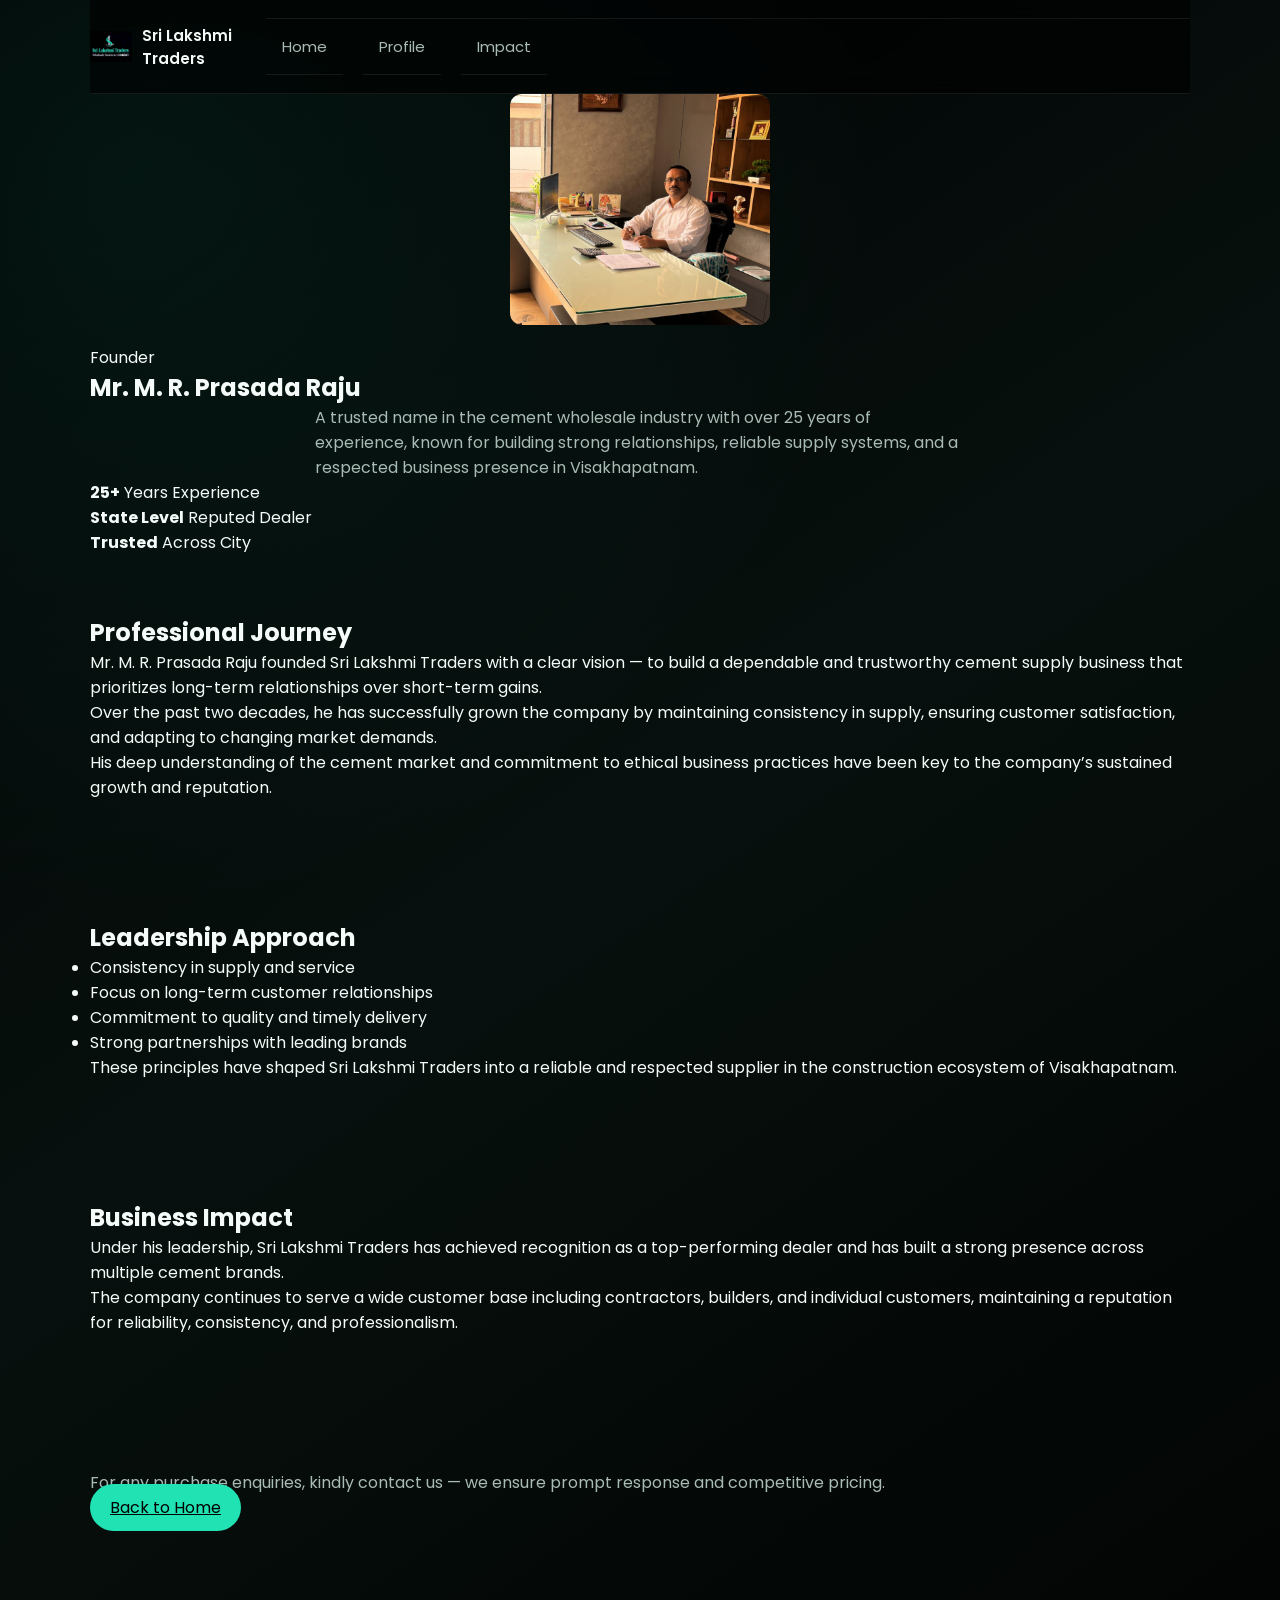
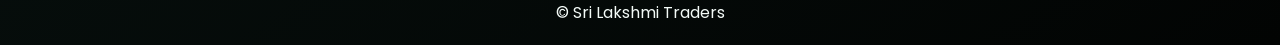
==== commit cafc4982: "Updated founder designation to reputed dealer" ====
--- a/founder.html
+++ b/founder.html
@@ -2,35 +2,27 @@
 
 <html lang="en">
 <head>
-<meta charset="UTF-8" />
-<meta name="viewport" content="width=device-width, initial-scale=1.0"/>
-<title>Sri Lakshmi Traders | Cement Wholesale Supplier</title>
+<meta charset="UTF-8">
+<meta name="viewport" content="width=device-width, initial-scale=1.0">
+<title>Founder | Sri Lakshmi Traders</title>
 
-<meta name="description" content="Sri Lakshmi Traders is a trusted cement wholesale supplier with 25+ years of experience." />
-
-<link rel="icon" href="assets/logo.png"/>
-<link rel="stylesheet" href="css/styles.css"/>
-<link href="https://fonts.googleapis.com/css2?family=Playfair+Display:wght@600;700&family=Poppins:wght@300;400;500;600&display=swap" rel="stylesheet"/>
+<link rel="stylesheet" href="css/styles.css">
+<link href="https://fonts.googleapis.com/css2?family=Playfair+Display:wght@600;700&family=Poppins:wght@300;400;500;600&display=swap" rel="stylesheet">
 </head>
 
 <body>
 
 <header class="site-header">
   <nav class="navbar container">
+    <div class="brand">
+      <img src="assets/logo.png">
+      <span>Sri Lakshmi Traders</span>
+    </div>
 
-<div class="brand">
-  <img src="assets/logo.png" alt="Logo">
-  <span>Sri Lakshmi Traders</span>
-</div>
-
-<div class="menu-toggle" id="menuToggle">☰</div>
-
-<div class="nav-links" id="navLinks">
-  <a href="#about">About</a>
-  <a href="#services">Services</a>
-  <a href="founder.html">Founder</a>
-  <a href="#brands">Brands</a>
-  <a href="#contact">Contact</a>
+<div class="nav-links">
+  <a href="index.html">Home</a>
+  <a href="#profile">Profile</a>
+  <a href="#impact">Impact</a>
 </div>
 
   </nav>
@@ -38,157 +30,125 @@
 
 <!-- HERO -->
 
-<section class="hero">
-<div class="container hero-center">
+<section class="founder-hero">
+  <div class="container founder-center">
 
-<h1>Sri Lakshmi Traders</h1>
-<p class="tagline">Trusted Cement Wholesale Partner</p>
+<img src="assets/founder.png" class="founder-img">
+
+<p class="eyebrow">Founder</p>
+<h1>Mr. M. R. Prasada Raju</h1>
 
 <p class="desc">
-With over 25 years of experience, Sri Lakshmi Traders has built a strong reputation
-for reliability, consistent supply, and competitive pricing across major cement brands.
+  A trusted name in the cement wholesale industry with over 25 years of experience,
+  known for building strong relationships, reliable supply systems, and a respected business presence in Visakhapatnam.
 </p>
 
-<div class="hero-buttons">
-<a class="btn primary" href="https://maps.app.goo.gl/z89gEEzpDmvaVqsG7" target="_blank">View Location</a>
-<a class="btn secondary" href="#contact">Contact Us</a>
+<div class="highlight-row">
+  <div>
+    <strong>25+</strong>
+    <span>Years Experience</span>
+  </div>
+
+  <div>
+    <strong>State Level</strong>
+    <span>Reputed Dealer</span>
+  </div>
+
+  <div>
+    <strong>Trusted</strong>
+    <span>Across City</span>
+  </div>
 </div>
 
-</div>
+  </div>
 </section>
 
-<!-- ✅ MAIN ABOUT SECTION (WITH IMAGE) -->
+<!-- PROFILE -->
 
-<section id="about" class="construction-showcase">
+<section id="profile" class="section">
+  <div class="container narrow">
 
-  <img src="assets/construction.png" alt="Construction Site">
-
-  <div class="overlay"></div>
-
-  <div class="construction-content">
-
-```
-<h2>About Sri Lakshmi Traders</h2>
+<h2>Professional Journey</h2>
 
 <p>
-  Sri Lakshmi Traders is one of Visakhapatnam’s most trusted cement wholesale suppliers,
-  serving Retail Cement Shops, Builders, Contractors, and Individual Customers with
-  consistent quality and service.
-</p>
-```
-
-  </div>
-
-</section>
-
-<!-- SERVICES -->
-
-<section id="services" class="section">
-<div class="container">
-
-<h2>Our Services</h2>
-
-<div class="grid">
-<div class="card">Wholesale Cement Supply</div>
-<div class="card">OPC, PPC, PSC Cement</div>
-<div class="card">Bulk Orders</div>
-<div class="card">Competitive Pricing</div>
-<div class="card">Timely Delivery</div>
-</div>
-
-</div>
-</section>
-
-<!-- BRANDS -->
-
-<section id="brands" class="section">
-<div class="container">
-
-<h2>Brands We Deal</h2>
-
-<div class="brand-grid">
-<div class="brand-card">Nagarjuna</div>
-<div class="brand-card">Maha</div>
-<div class="brand-card">Ramco</div>
-<div class="brand-card">UltraTech</div>
-<div class="brand-card">Deccan</div>
-<div class="brand-card">Chettinad</div>
-<div class="brand-card">Shree</div>
-<div class="brand-card">Priya</div>
-<div class="brand-card">Sagar</div>
-<div class="brand-card">JK Cement</div>
-</div>
-
-</div>
-</section>
-
-<!-- RECOGNITION -->
-
-<section class="section">
-<div class="container">
-
-<h2>Recognition & Strength</h2>
-
-<p>
-Sri Lakshmi Traders has been recognized as a top-performing dealer in Nagarjuna, Maha, Ramco Cements
-at the state level, reflecting strong market presence and consistent performance.
+  Mr. M. R. Prasada Raju founded Sri Lakshmi Traders with a clear vision — to build a dependable and
+  trustworthy cement supply business that prioritizes long-term relationships over short-term gains.
 </p>
 
 <p>
-With a reputation for reliability and scale, the company continues to serve as a trusted
-partner in the construction ecosystem.
+  Over the past two decades, he has successfully grown the company by maintaining consistency in supply,
+  ensuring customer satisfaction, and adapting to changing market demands.
 </p>
 
-</div>
+<p>
+  His deep understanding of the cement market and commitment to ethical business practices have been key
+  to the company’s sustained growth and reputation.
+</p>
+
+  </div>
 </section>
 
-<!-- CONTACT -->
+<!-- LEADERSHIP -->
 
-<section id="contact" class="section">
-<div class="container">
+<section class="section">
+  <div class="container narrow">
 
-<h2>Contact Us</h2>
+<h2>Leadership Approach</h2>
 
-<p>📞 +91 9246679200</p>
-<p>📞 +91 9246679204</p>
-<p>📧 srilakshmitraders9@gmail.com</p>
-<p>📍 MVP Colony, Visakhapatnam</p>
+<div class="card-block">
+  <ul>
+    <li>Consistency in supply and service</li>
+    <li>Focus on long-term customer relationships</li>
+    <li>Commitment to quality and timely delivery</li>
+    <li>Strong partnerships with leading brands</li>
+  </ul>
+</div>
+
+<p>
+  These principles have shaped Sri Lakshmi Traders into a reliable and respected supplier in the
+  construction ecosystem of Visakhapatnam.
+</p>
+
+  </div>
+</section>
+
+<!-- IMPACT -->
+
+<section id="impact" class="section">
+  <div class="container narrow">
+
+<h2>Business Impact</h2>
+
+<p>
+  Under his leadership, Sri Lakshmi Traders has achieved recognition as a top-performing dealer
+  and has built a strong presence across multiple cement brands.
+</p>
+
+<p>
+  The company continues to serve a wide customer base including contractors, builders, and individual
+  customers, maintaining a reputation for reliability, consistency, and professionalism.
+</p>
+
+  </div>
+</section>
+
+<!-- CTA -->
+
+<section class="section center">
+  <div class="container">
 
 <p class="enquiry">
-For any purchase enquiries, kindly contact us — we ensure prompt response and best pricing.
+  For any purchase enquiries, kindly contact us — we ensure prompt response and competitive pricing.
 </p>
 
-<a class="btn primary" href="https://maps.app.goo.gl/z89gEEzpDmvaVqsG7" target="_blank">
-Open Location
-</a>
+<a href="index.html" class="btn primary">Back to Home</a>
 
-</div>
+  </div>
 </section>
 
 <footer>
 © Sri Lakshmi Traders
 </footer>
 
-<!-- FLOAT -->
-
-<a href="https://wa.me/916304266319?text=Hello%20Sri%20Lakshmi%20Traders"
-class="whatsapp-float" target="_blank">💬</a>
-
-<!-- STICKY -->
-
-<div class="sticky-bar">
-<a href="tel:+919246679204">Call</a>
-<a href="https://wa.me/916304266319" target="_blank">Chat</a>
-<a href="https://maps.app.goo.gl/z89gEEzpDmvaVqsG7" target="_blank">Location</a>
-</div>
-
-<script>
-const toggle = document.getElementById("menuToggle");
-const nav = document.getElementById("navLinks");
-toggle.addEventListener("click", () => {
-  nav.classList.toggle("active");
-});
-</script>
-
 </body>
 </html>
--- a/css/styles.css
+++ b/css/styles.css
@@ -143,30 +143,54 @@
 .grid{
 display:grid;
 grid-template-columns:1fr;
-gap:12px;
-}
-
+gap:14px;
+}
+
+/* 🔥 ENHANCED SERVICE CARDS */
 .card{
-padding:15px;
-border:1px solid var(--line);
-border-radius:10px;
-text-align:center;
-}
-
-/* BRAND BUBBLE UI */
+padding:18px;
+border-radius:14px;
+text-align:center;
+
+background:rgba(255,255,255,0.04);
+border:1px solid rgba(33,226,179,0.15);
+
+transition:all 0.3s ease;
+}
+
+.card:hover{
+transform:translateY(-4px);
+border-color:var(--teal);
+box-shadow:0 10px 25px rgba(33,226,179,0.15);
+background:rgba(33,226,179,0.05);
+}
+
+/* BRAND GRID */
 .brand-grid{
 display:grid;
 grid-template-columns:repeat(2,1fr);
-gap:12px;
+gap:14px;
 margin-top:20px;
 }
 
+/* 🔥 ENHANCED BRAND BUBBLES */
 .brand-card{
 padding:14px;
 border-radius:30px;
 text-align:center;
-background:rgba(255,255,255,0.03);
-border:1px solid var(--line);
+
+background:rgba(255,255,255,0.05);
+border:1px solid rgba(255,255,255,0.12);
+
+font-weight:500;
+transition:all 0.3s ease;
+}
+
+.brand-card:hover{
+background:var(--teal);
+color:#000;
+border-color:var(--teal);
+box-shadow:0 8px 20px rgba(33,226,179,0.25);
 }
 
 /* FOUNDER IMAGE */
@@ -234,7 +258,7 @@
 width:100%;
 height:100%;
 object-fit:cover;
-filter:brightness(0.75); /* 🔥 brightened */
+filter:brightness(0.75);
 }
 
 .overlay{
@@ -242,7 +266,7 @@
 inset:0;
 background:linear-gradient(
 90deg,
-rgba(0,0,0,0.7),   /* reduced darkness */
+rgba(0,0,0,0.7),
 rgba(0,0,0,0.4),
 rgba(0,0,0,0.1)
 );
